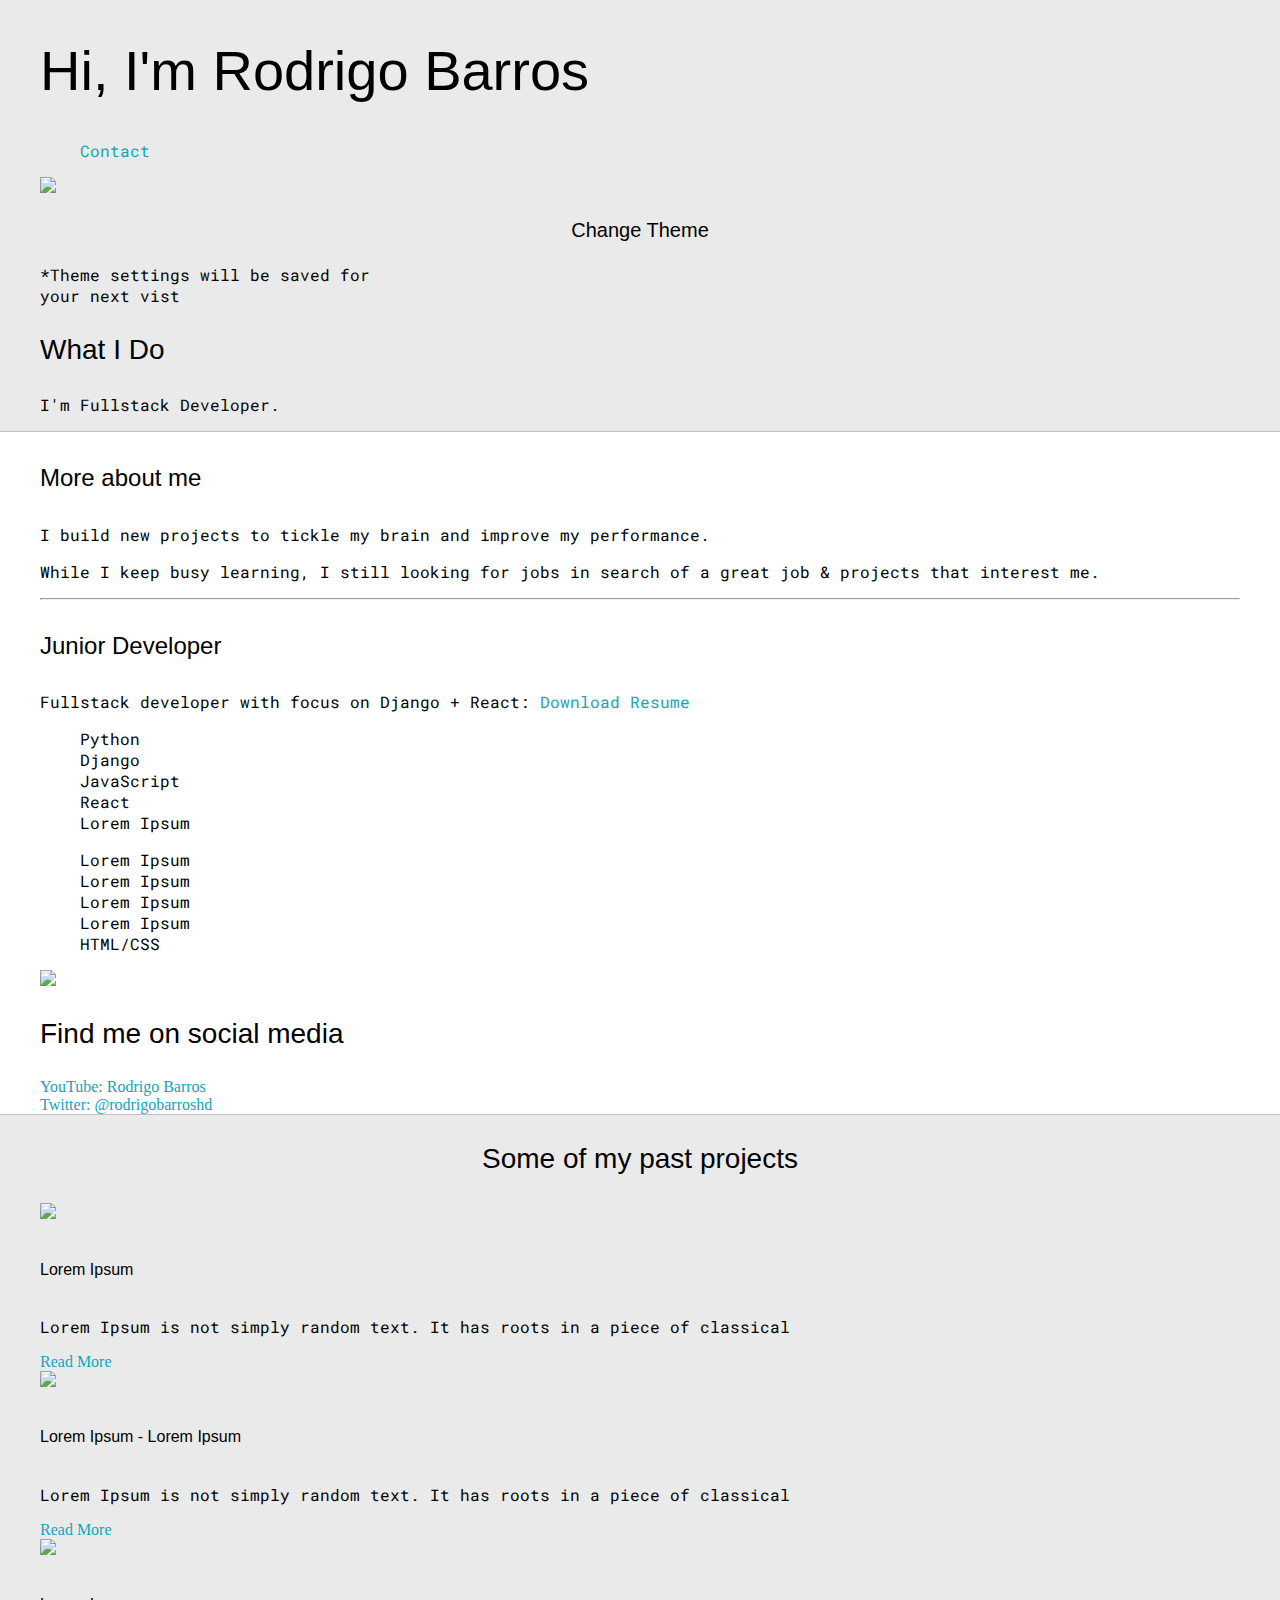
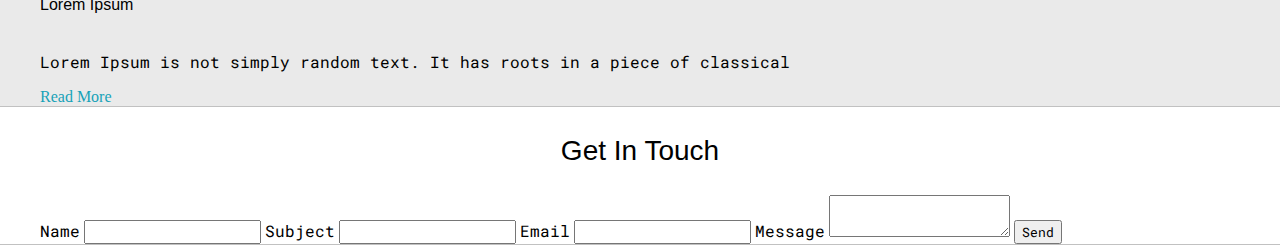
==== index.html @ cd2a95b3 "Index" ====
<!DOCTYPE html>
<html lang="en">

<head>
    <meta charset="UTF-8">
    <meta http-equiv="X-UA-Compatible" content="IE=edge">
    <meta name="viewport" content="width=device-width, initial-scale=1.0, maximum-scale=1, minimum-scale=1.0">
    <title>Rodrigo Barros</title>  
    <link rel="stylesheet" type="text/css" href="default.css">

    <link href="https://fonts.googleapis.com/css2?family=Roboto+Mono:wght@500&display=swap" rel="stylesheet">

</head>

<body>

    <section class="s1">
        <div class="main-container">
            <div class="greeting-wrapper">
                <h1>Hi, I'm Rodrigo Barros</h1>
            </div>


            <div class="intro-wrapper">
                <div class="nav-wrapper">

                    
                    <a href="index.html">
                        <div class="dots-wrapper">
                            <div id="dot-1" class="browser-dot"></div>
                            <div id="dot-2" class="browser-dot"></div>
                            <div id="dot-3" class="browser-dot"></div>
                        </div>
                    </a>


                    <ul id="navigation">
                        <li><a href="index.html#contact">Contact</a></li>

                    </ul>
                </div>

                <div class="left-column">
                    <img id="profile_pic" src="images/Dennis.jpg">
                    <h5 style="text-align: center;line-height: 0;">Change Theme</h5>

                    <div id="theme-options-wrapper">
                        <div data-mode="light" id="light-mode" class="theme-dot"></div>
                        <div data-mode="blue" id="blue-mode" class="theme-dot"></div>
                        <div data-mode="green" id="green-mode" class="theme-dot"></div>
                        <div data-mode="purple" id="purple-mode" class="theme-dot"></div>
                    </div>

                    <p id="settings-note">*Theme settings will be saved for<br>your next vist</p>
                </div>

                <div class="right-column">

                    <div id="preview-shadow">
                        <div id="preview">
                            <div id="corner-tl" class="corner"></div>
                            <div id="corner-tr" class="corner"></div>
                            <h3>What I Do</h3>
                            <p>I'm Fullstack Developer.</p>
                            <div id="corner-br" class="corner"></div>
                            <div id="corner-bl" class="corner"></div>
                        </div>
                    </div>
                </div>
            </div>
        </div>

    </section class="s1">

    <section>

    </section>



</body>

</html>

<section class="s2">
    <div class="main-container">

        <div class="about-wrapper">
            <div class="about-me">
                <h4>More about me</h4>

                <p>I build new projects to tickle my brain and improve my performance.</p>

                <p>While I keep busy learning, I still looking for jobs in search of a great job & projects that interest me.</p>


                <hr>

                <h4>Junior Developer</h4>

                <p>Fullstack developer with focus on Django + React: <a target="_blank" href="resume.pdf">Download Resume</a></p>

                <div id="skills">
                    <ul>
                        <li>Python</li>
                        <li>Django</li>
                        <li>JavaScript</li>
                        <li>React</li>
                        <li>Lorem Ipsum</li>
                    </ul>

                    <ul>
                        <li>Lorem Ipsum</li>
                        <li>Lorem Ipsum</li>
                        <li>Lorem Ipsum</li>
                        <li>Lorem Ipsum</li>
                        <li>HTML/CSS</li>
                    </ul>

                </div>

            </div>

            
            <div class="social-links">
                <img id="social_img" src="images/follow.jpg">
                <h3>Find me on social media</h3>

                <a target="_blank" href="https://www.youtube.com/channel/UCF0ewZEnrRNVS0LL96Ox27Q">YouTube: Rodrigo Barros</a>
                <br>
                <a target="_blank" href="https://twitter.com/rodrigobarroshd">Twitter: @rodrigobarroshd</a>
            </div>
        </div>

    </div>
</section>

<section class="s1">
    <div class="main-container">
        <h3 style="text-align: center;">Some of my past projects</h3>

        <div class="post-wrapper">

            <div>
                <div class="post">
                    <img class="thumbnail" src="images/dash.jpg">
                    <div class="post-preview">
                        <h6 class="post-title">Lorem Ipsum</h6>
                        <p class="post-intro"> Lorem Ipsum is not simply random text. It has roots in a piece of classical</p>
                        <a href="post.html">Read More</a>
                    </div>
                </div>
            </div>

            <div>
                <div class="post">
                    <img class="thumbnail" src="images/ecom.jpg">
                    <div class="post-preview">
                        <h6 class="post-title">Lorem Ipsum - Lorem Ipsum</h6>
                        <p class="post-intro"> Lorem Ipsum is not simply random text. It has roots in a piece of classical</p>
                        <a href="post.html">Read More</a>
                    </div>
                </div>
            </div>

            <div>
                <div class="post">
                    <img class="thumbnail" src="images/membership site.jpg">
                    <div class="post-preview">
                        <h6 class="post-title">Lorem Ipsum</h6>
                        <p class="post-intro"> Lorem Ipsum is not simply random text. It has roots in a piece of classical</p>
                        <a href="post.html">Read More</a>
                    </div>
                </div>
            </div>

        </div>
    </div>
</section>

<section class="s2">
    <div class="main-container">
        <a href=""></a>
        <h3 style="text-align: center;">Get In Touch</h3>

        <form id="contact-form">
            <a name="contact"></a>

            <label>Name</label>
            <input class="input-field" type="text" name="name">

            <label>Subject</label>
            <input class="input-field" type="text" name="subject">

            <label>Email</label>
            <input class="input-field" type="text" name="email">

            <label>Message</label>
            <textarea class="input-field" name="message"></textarea>

            <input id="submit-btn" type="submit" value="Send">
        </form>
    </div>
</section>
---- default.css ----
:root{ 

    --mainColor:#eaeaea;
    --secondaryColor:#fff;

    --borderColor:#c1c1c1;

    --mainText:black;
    --secontaryText:#4b5156;
}


html, body{
    padding: 0;
    margin: 0;
}
h1, h2, h3, h4, h5, h6, strong{
    color: var(--mainText);
    font-family: 'Russo One', sans-serif;
    font-weight: 500;

}
p, li, span, label, input, textarea{
    color: var(--mainText);
    font-family: 'Roboto Mono', monospace;

}
a{
    text-decoration: none;
    color: #17a2b8;
}
ul{
    list-style: none;
}

h1 { font-size: 56px;}
h2 { font-size: 36px;}
h3 { font-size: 28px;}
h4 { font-size: 24px;}
h5 { font-size: 20px;}
h6 { font-size: 16px;}

.s1{
    background-color: var(--mainColor);
    border-bottom: 1px solid var(--borderColor);
    overflow: auto;
}
.s2{
    background-color: var(--secondaryColor);
    border-bottom: 1px solid var(--borderColor);
    overflow: auto;
}
.main-container{
    width: 1200px;
    margin: 0 auto;
}
@media screen and (max-width: 1200px){
    .main-container{
        width: 95%;
    }
}
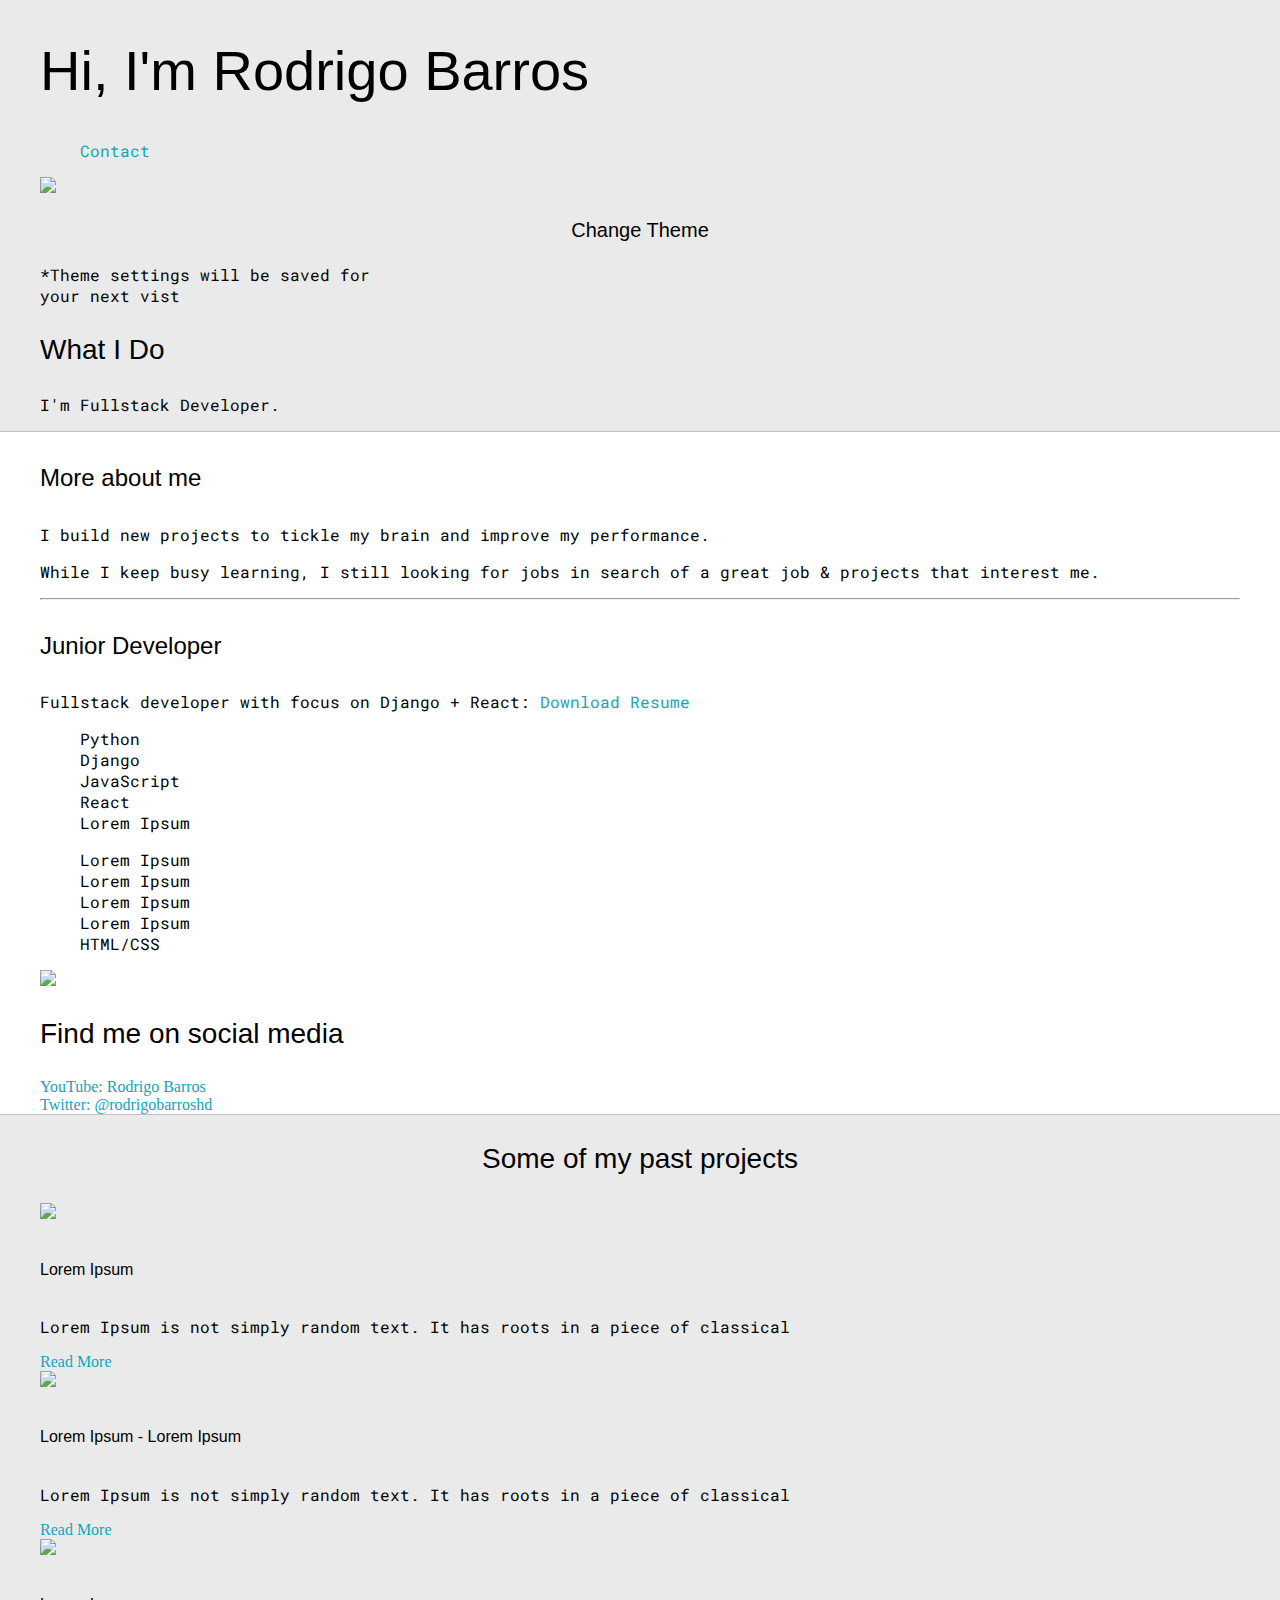
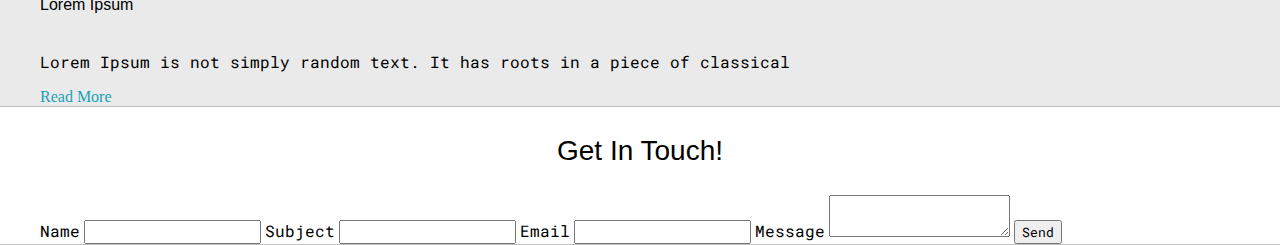
==== commit ec237cf6: "test" ====
--- a/index.html
+++ b/index.html
@@ -181,7 +181,7 @@
 <section class="s2">
     <div class="main-container">
         <a href=""></a>
-        <h3 style="text-align: center;">Get In Touch</h3>
+        <h3 style="text-align: center;">Get In Touch!</h3>
 
         <form id="contact-form">
             <a name="contact"></a>
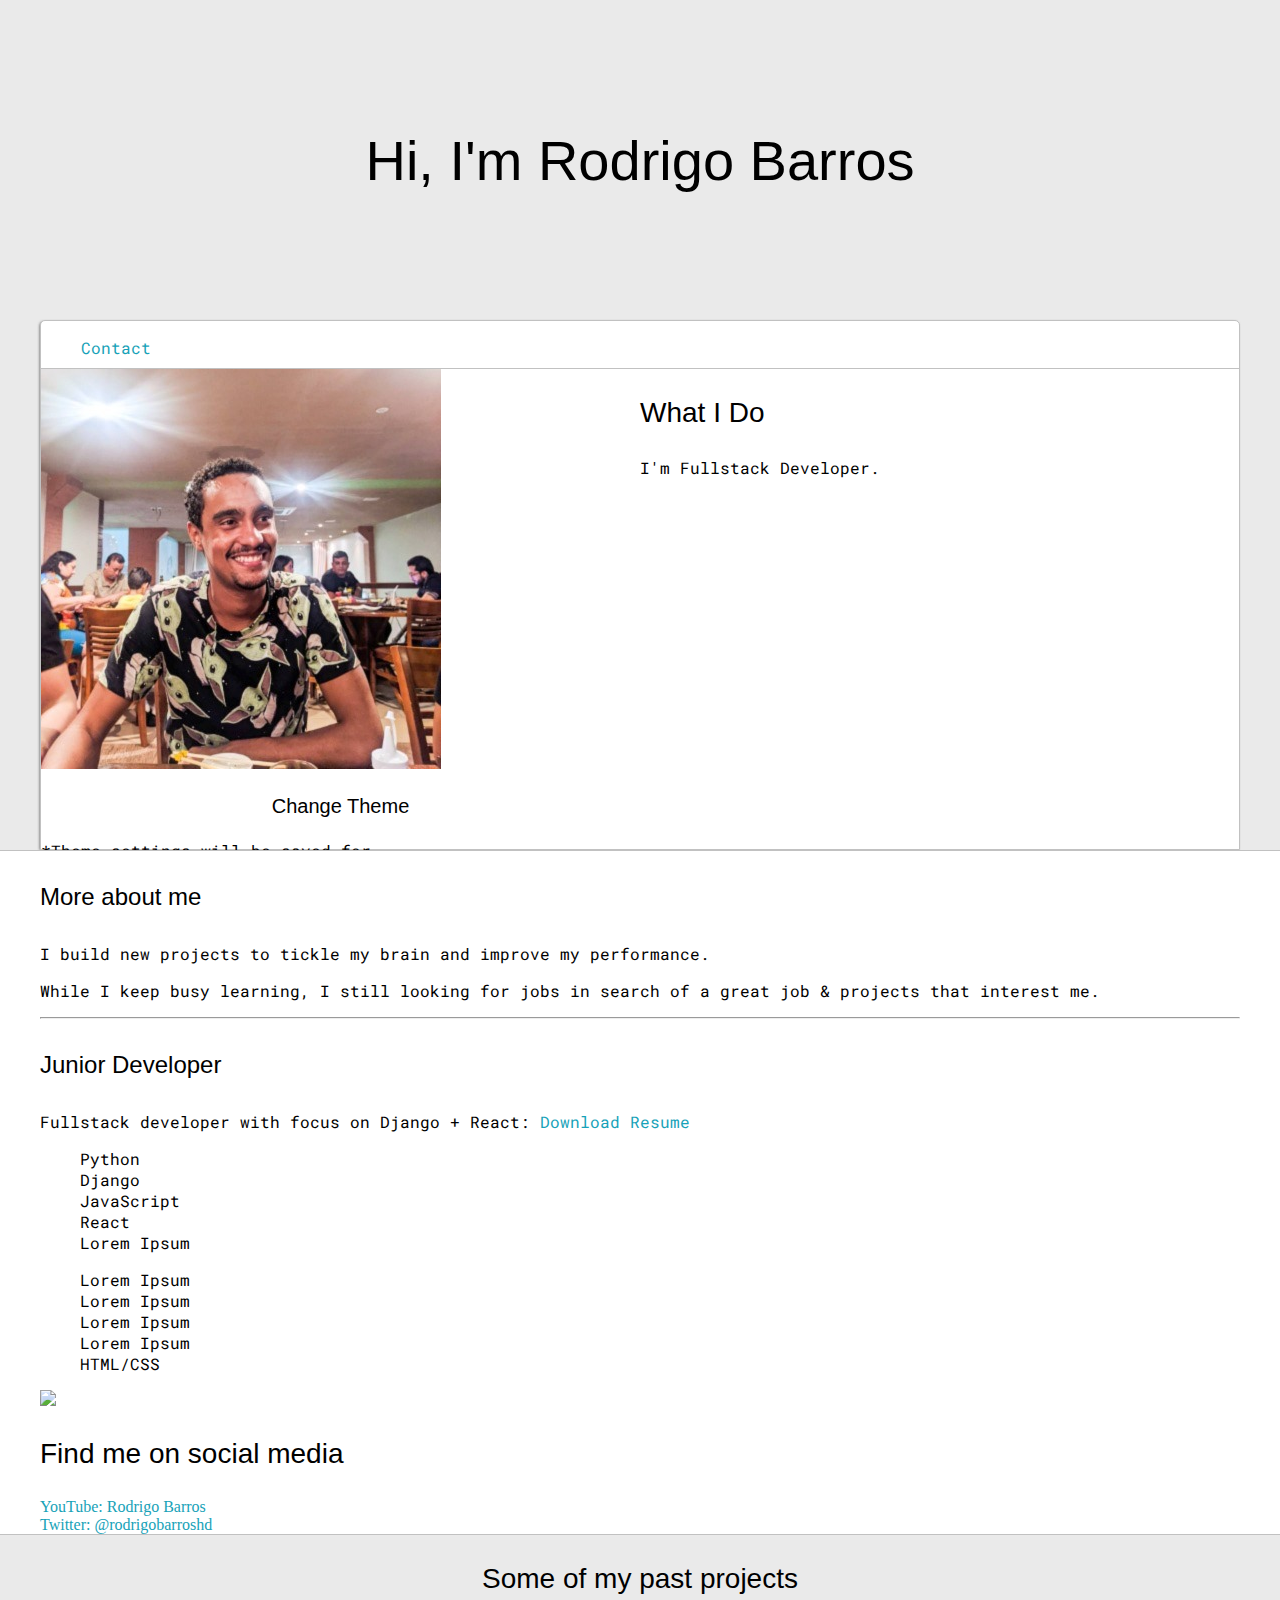
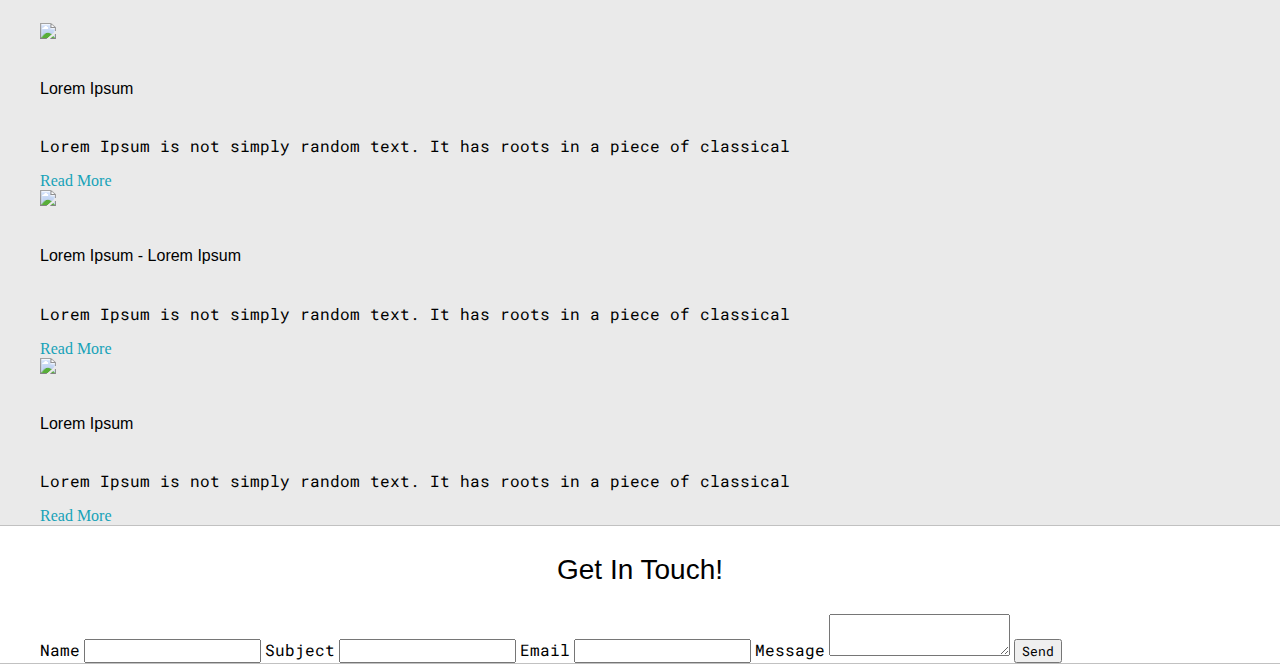
==== commit 8e060459: "test" ====
--- a/index.html
+++ b/index.html
@@ -41,7 +41,7 @@
                 </div>
 
                 <div class="left-column">
-                    <img id="profile_pic" src="images/Dennis.jpg">
+                    <img id="profile_pic" src="images/rodrigobarroshd.jpg">
                     <h5 style="text-align: center;line-height: 0;">Change Theme</h5>
 
                     <div id="theme-options-wrapper">
--- a/default.css
+++ b/default.css
@@ -58,4 +58,52 @@
     .main-container{
         width: 95%;
     }
+}
+.greeting-wrapper{
+    display: grid;
+
+    text-align: center;
+    align-content: center;
+   
+    min-height: 20em;
+
+}
+.intro-wrapper{
+    background-color: var(--secondaryColor);
+    border: 1px solid var(--borderColor);
+    border-radius: 5px 5px 0 0;
+    
+    -webkit-box-shadow: -1px 1px 3px -1px rgba(0,0,0,0.75);
+    -moz-box-shadow: -1px 1px 3px -1px rgba(0,0,0,0.75);
+    box-shadow: -1px 1px 3px -1px rgba(0,0,0,0.75);
+
+    display: grid;
+    grid-template-columns: 1fr 1fr;
+    grid-template-rows: 3em 30em;
+    grid-template-areas: 
+        'nav-wrapper nav-wrapper'
+        'left-column right-column'
+    
+    ;
+}
+
+
+.nav-wrapper{
+    grid-area: nav-wrapper;
+    border-bottom: 1px solid  var(--borderColor);
+    
+}
+.left-column{
+    grid-area: left-column;
+    
+}
+.right-column{
+    grid-area: right-column;
+    
+}
+
+@media screen and (max-width: 1200px){
+    .main-container{
+        width: 95%;
+    }
 }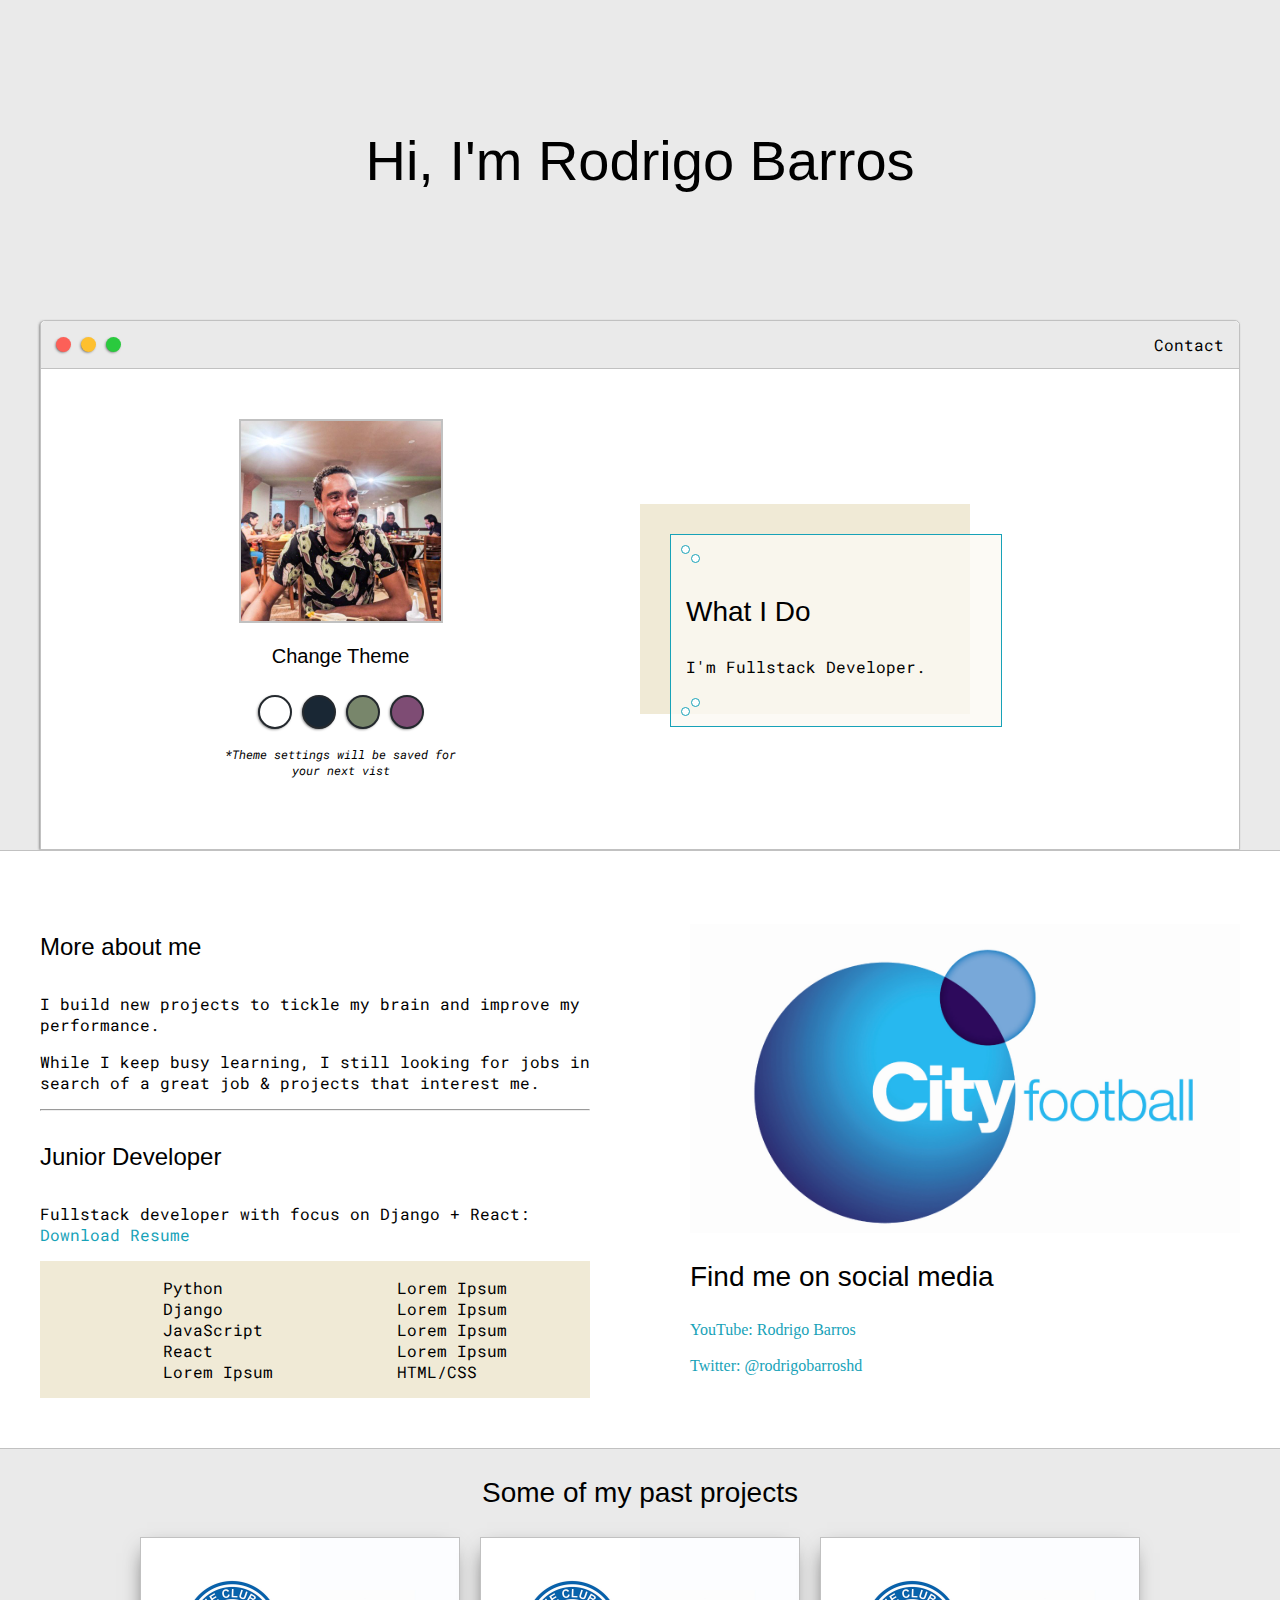
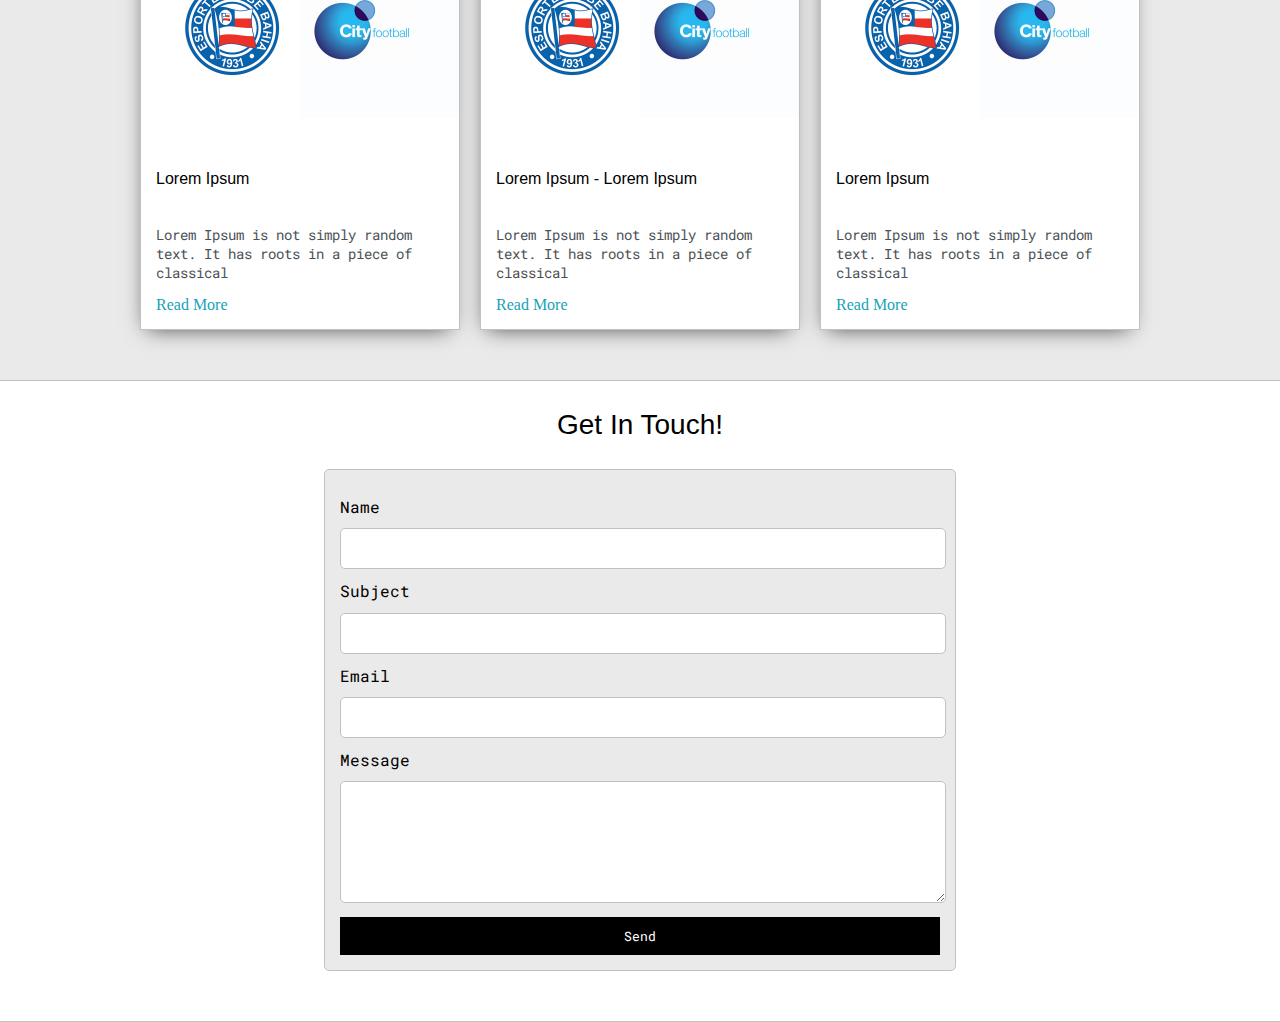
==== commit 19ae0793: "css" ====
--- a/index.html
+++ b/index.html
@@ -123,7 +123,7 @@
 
             
             <div class="social-links">
-                <img id="social_img" src="images/follow.jpg">
+                <img id="social_img" src="images/cfg.png">
                 <h3>Find me on social media</h3>
 
                 <a target="_blank" href="https://www.youtube.com/channel/UCF0ewZEnrRNVS0LL96Ox27Q">YouTube: Rodrigo Barros</a>
@@ -143,7 +143,7 @@
 
             <div>
                 <div class="post">
-                    <img class="thumbnail" src="images/dash.jpg">
+                    <img class="thumbnail" src="images/ecbahia_cfg.jpg">
                     <div class="post-preview">
                         <h6 class="post-title">Lorem Ipsum</h6>
                         <p class="post-intro"> Lorem Ipsum is not simply random text. It has roots in a piece of classical</p>
@@ -154,7 +154,7 @@
 
             <div>
                 <div class="post">
-                    <img class="thumbnail" src="images/ecom.jpg">
+                    <img class="thumbnail" src="images/ecbahia_cfg.jpg">
                     <div class="post-preview">
                         <h6 class="post-title">Lorem Ipsum - Lorem Ipsum</h6>
                         <p class="post-intro"> Lorem Ipsum is not simply random text. It has roots in a piece of classical</p>
@@ -165,7 +165,7 @@
 
             <div>
                 <div class="post">
-                    <img class="thumbnail" src="images/membership site.jpg">
+                    <img class="thumbnail" src="images/ecbahia_cfg.jpg">
                     <div class="post-preview">
                         <h6 class="post-title">Lorem Ipsum</h6>
                         <p class="post-intro"> Lorem Ipsum is not simply random text. It has roots in a piece of classical</p>
--- a/default.css
+++ b/default.css
@@ -7,6 +7,12 @@
 
     --mainText:black;
     --secontaryText:#4b5156;
+
+    --themeDotBorder:#24292e;
+    --previewBg:rgb(251, 249, 243, 0.8);
+    --previewShadow:#f0ead6;
+
+    --buttonColor:black;
 }
 
 
@@ -89,21 +95,280 @@
 
 
 .nav-wrapper{
+    border-radius: 5px 5px 0 0;
     grid-area: nav-wrapper;
     border-bottom: 1px solid  var(--borderColor);
-    
-}
+    display: flex;
+    justify-content: space-between;
+    align-items: center;
+    background-color: var(--mainColor);
+}
+#navigation a{
+    color: var(--mainText);
+}
+
+#navigation{
+    margin: 0;
+    padding: 10px;
+
+}
+#navigation li{
+    display: inline-block;
+    margin-right: 5px;
+    margin-left: 5px;
+    
+}
+.dots-wrapper{
+    display: flex;
+    padding: 10px;
+
+}
+#dot-1{
+    background-color: #fc6058;
+}
+#dot-2{
+    background-color: #fec02f;
+}
+#dot-3{
+    background-color: #2aca3e;
+}
+.browser-dot{
+    background-color: black;
+    height: 15px;
+    width: 15px;
+    border-radius: 50%;
+    margin: 5px;
+
+    -webkit-box-shadow: -1px 1px 3px -1px rgba(0,0,0,0.75);
+    -moz-box-shadow: -1px 1px 3px -1px rgba(0,0,0,0.75);
+    box-shadow: -1px 1px 3px -1px rgba(0,0,0,0.75);
+
+}
+                           
+
 .left-column{
     grid-area: left-column;
-    
+    padding-top: 50px;
+    padding-bottom: 50px;
+    
+}
+#profile_pic{
+    display: block;
+    margin: 0 auto;
+
+    height: 200px;
+    width: 200px;
+    object-fit: cover;
+    border: 2px solid var(--borderColor);
+}
+#theme-options-wrapper{
+    display: flex;
+    justify-content: center;
+}
+.theme-dot{
+    height: 30px;
+    width: 30px;
+    background-color: black;
+    border-radius: 50%;
+
+    margin: 5px;
+    border: 2px solid var(--themeDotBorder);
+
+    -webkit-box-shadow: -1px 1px 3px -1px rgba(0,0,0,0.75);
+	-moz-box-shadow: -1px 1px 3px -1px rgba(0,0,0,0.75);
+	box-shadow: -1px 1px 3px -1px rgba(0,0,0,0.75);
+
+    cursor: pointer;
+}
+
+.theme-dot:hover{
+    border-width: 5px;
+}
+
+
+#light-mode{
+    background-color: #fff;
+}
+#blue-mode{
+    background-color: #192734;
+}
+#green-mode{
+    background-color: #78866b;
+}
+#purple-mode{
+    background-color: #7e4c74;
+}
+#settings-note{
+    font-size: 12px;
+    font-style: italic;
+    text-align: center;
 }
 .right-column{
     grid-area: right-column;
-    
-}
-
+    display: grid;
+    align-content: center;
+
+    padding-top: 50px;
+    padding-bottom: 50px;
+    
+}
+#preview-shadow{
+    background-color: var(--previewShadow);
+    max-width: 300px;
+    height: 180px;
+    padding-left: 30px;
+    padding-top: 30px;
+}
+#preview{
+    width: 300px;
+    border: 1.5px solid #17a2b8;
+    background-color: var(--previewBg);
+    padding: 15px;
+    position: relative;
+}
+.corner{
+    width: 7px;
+    height: 7px;
+    border-radius: 50%;
+    border: 1.5px solid #17a2b8;
+    background-color: #fff;
+    position: relative;
+}
+#corner-tl{
+    top: -5px;
+    left: -5px;
+}
+#corner-tr{
+    top: -5px;
+    right: -5px;
+}
+#corner-br{
+    bottom: -5px;
+    right: -5px;
+}
+#corner-bl{
+    bottom: -5px;
+    left: -5px;
+}
+.about-wrapper{
+	display: grid;
+	grid-template-columns: repeat(auto-fit, minmax(320px, 1fr));
+	padding-bottom: 50px;
+	padding-top: 50px;
+	gap:100px;
+}
+#skills{
+    display: flex;
+    justify-content:  space-evenly;
+    background-color: var(--previewShadow);
+}
+.social-links{
+    display: grid;
+    align-content: center;
+}
+#social_img{
+	width: 100%;
+}
+.post-wrapper{
+	display: grid;
+	grid-template-columns: repeat(auto-fit, 320px);
+	gap:20px;
+	justify-content: center;
+	padding-bottom: 50px;
+}
+.post{
+    border: 1px solid var(--borderColor);
+    -webkit-box-shadow: -2px 7px 21px -9px rgba(0,0,0,0.75);
+	-moz-box-shadow: -2px 7px 21px -9px rgba(0,0,0,0.75);
+	box-shadow: -2px 7px 21px -9px rgba(0,0,0,0.75);
+}
+.thumbnail{
+    display: block;
+    width: 100%;
+    height: 180px;
+    object-fit: cover;
+}
+.post-preview{
+    background-color: #fff;
+    padding: 15px;
+}
+.post-tittle{
+    color: black;
+    margin: 0;
+}
+.post-intro{
+    color: #4b5156;
+    font-size: 14px;
+}
+#contact-form{
+	display: block;
+	max-width: 600px;
+	margin: 0 auto;
+	border: 1px solid var(--borderColor);
+	padding: 15px;
+	border-radius: 5px;
+	background-color: var(--mainColor);
+	margin-bottom: 50px;
+
+}
+#contact-form label{
+    line-height: 2.7em;
+}
+#contact-form textarea{
+    min-height: 100px;
+    font-size: 14px;
+
+}
+.input-field{
+    width: 100%;
+    padding-top: 10px;
+    padding-bottom: 10px;
+    background-color: var(--secondaryColor);
+    border-radius: 5px;
+    border: 1px solid var(--borderColor);
+    font-size: 14px;
+}
+#submit-btn{
+	margin-top: 10px;
+	width: 100%;
+	padding-top: 10px;
+	padding-bottom:10px; 
+	color: #fff;
+	background-color: var(--buttonColor);
+	border:none;
+}
 @media screen and (max-width: 1200px){
     .main-container{
         width: 95%;
     }
+}
+@media screen and (max-width: 800px){
+	.intro-wrapper{
+		grid-template-columns: 1fr;
+		grid-template-areas: 
+			'nav-wrapper'
+			'left-column'
+			'right-column'
+		;
+	}
+
+	.right-column{
+		justify-content: center;
+	}
+
+}
+
+@media screen and (max-width: 400px){
+	#preview-shadow{
+		max-width: 280px;
+		height: 180px;
+		padding-left: 10px;
+		padding-top: 10px;
+	}
+
+	#preview{
+		width: 280px;
+
+	}
+
 }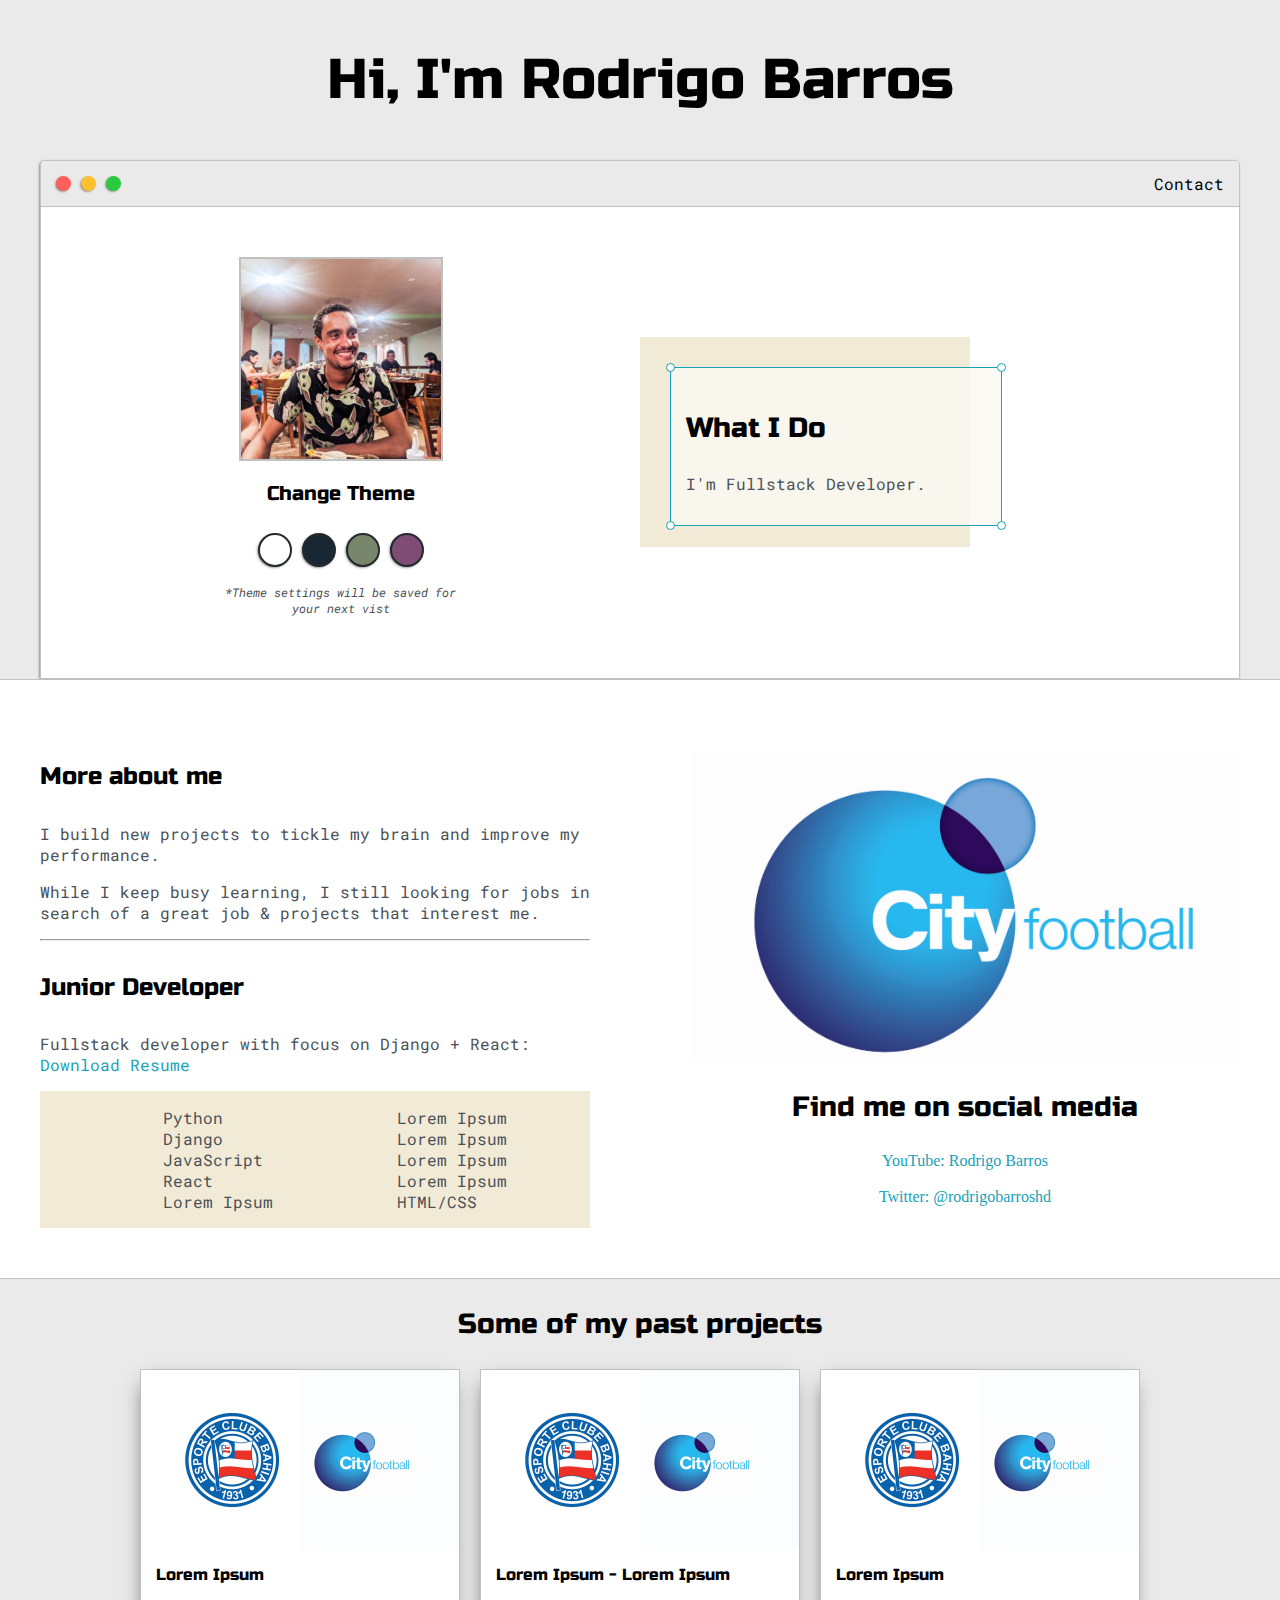
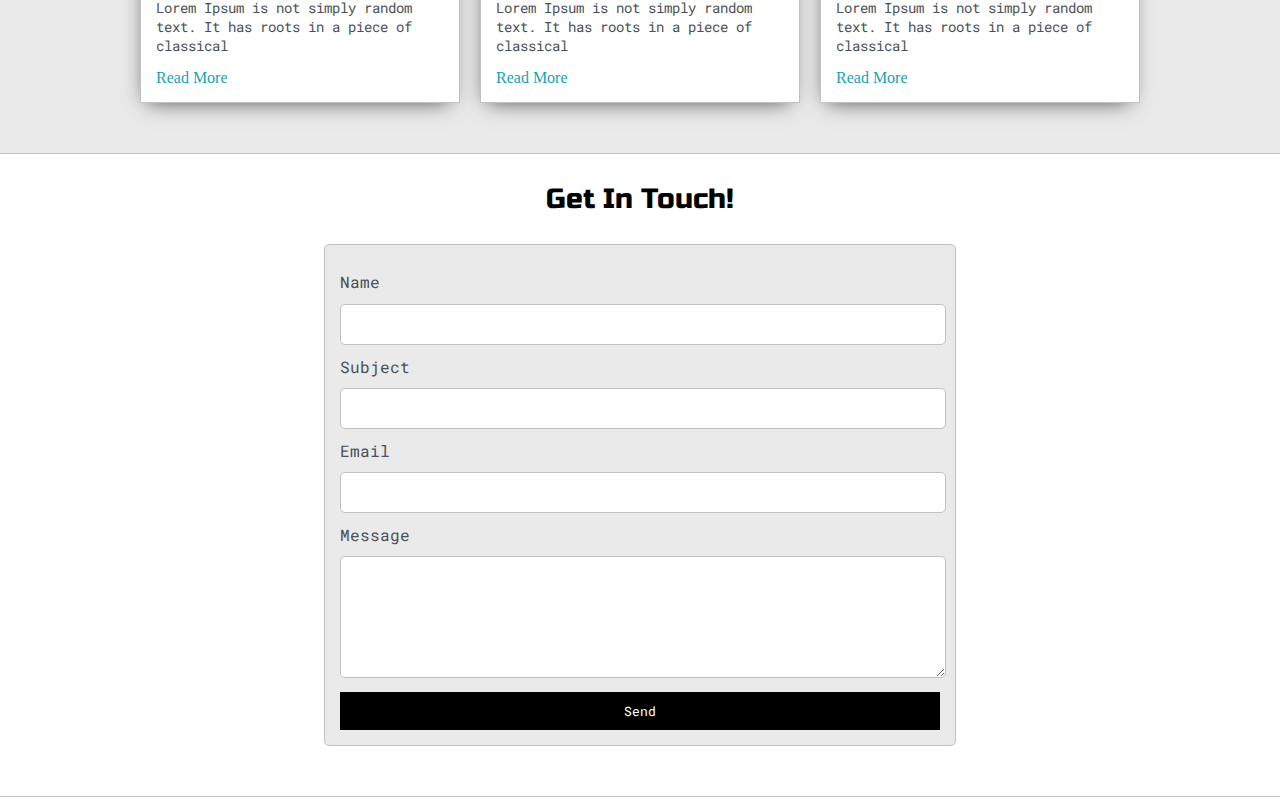
==== commit b7f28033: "css" ====
--- a/index.html
+++ b/index.html
@@ -9,7 +9,9 @@
     <link rel="stylesheet" type="text/css" href="default.css">
 
     <link href="https://fonts.googleapis.com/css2?family=Roboto+Mono:wght@500&display=swap" rel="stylesheet">
-
+    <link href="https://fonts.googleapis.com/css2?family=Russo+One&display=swap" rel="stylesheet">
+
+	<link href="https://fonts.googleapis.com/css2?family=Roboto+Mono:wght@500&family=Russo+One&display=swap" rel="stylesheet">
 </head>
 
 <body>
--- a/default.css
+++ b/default.css
@@ -1,42 +1,53 @@
-:root{ 
-
-    --mainColor:#eaeaea;
-    --secondaryColor:#fff;
-
-    --borderColor:#c1c1c1;
-
-    --mainText:black;
-    --secontaryText:#4b5156;
-
-    --themeDotBorder:#24292e;
-    --previewBg:rgb(251, 249, 243, 0.8);
-    --previewShadow:#f0ead6;
-
-    --buttonColor:black;
+:root{
+	--mainColor:#eaeaea;
+	--secondaryColor:#fff;
+
+	--borderColor:#c1c1c1;
+
+	--mainText:black;
+	--secondaryText:#4b5156;
+
+	--themeDotBorder:#24292e;
+
+	--previewBg:rgb(251, 249, 243, 0.8);
+	--previewShadow:#f0ead6;
+
+
+	--buttonColor:black;
+
+
 }
 
 
 html, body{
-    padding: 0;
-    margin: 0;
-}
+	padding: 0;
+	margin: 0;
+	scroll-behavior: smooth;
+}
+
+body *{
+	transition: 0.3s;
+}
+
+
 h1, h2, h3, h4, h5, h6, strong{
-    color: var(--mainText);
-    font-family: 'Russo One', sans-serif;
-    font-weight: 500;
-
-}
+	color: var(--mainText);
+	font-family: 'Russo One', sans-serif;
+	font-weight: 500;
+}
+
 p, li, span, label, input, textarea{
-    color: var(--mainText);
-    font-family: 'Roboto Mono', monospace;
-
-}
+	color: var(--secondaryText);
+	font-family: 'Roboto Mono', monospace;
+}
+
 a{
-    text-decoration: none;
-    color: #17a2b8;
-}
+	text-decoration: none;
+	color:#17a2b8;
+}
+
 ul{
-    list-style: none;
+	list-style: none;
 }
 
 h1 { font-size: 56px;}
@@ -46,210 +57,235 @@
 h5 { font-size: 20px;}
 h6 { font-size: 16px;}
 
+
 .s1{
-    background-color: var(--mainColor);
-    border-bottom: 1px solid var(--borderColor);
-    overflow: auto;
-}
+	background-color: var(--mainColor);
+	border-bottom:1px solid var(--borderColor);
+	overflow:auto;
+}
+
 .s2{
-    background-color: var(--secondaryColor);
-    border-bottom: 1px solid var(--borderColor);
-    overflow: auto;
-}
+	background-color: var(--secondaryColor);
+	border-bottom:1px solid var(--borderColor);
+	overflow:auto;
+}
+
+
+
+
 .main-container{
-    width: 1200px;
-    margin: 0 auto;
-}
-@media screen and (max-width: 1200px){
-    .main-container{
-        width: 95%;
-    }
-}
+	width: 1200px;
+	margin: 0 auto;
+}
+
+
 .greeting-wrapper{
-    display: grid;
-
-    text-align: center;
-    align-content: center;
-   
-    min-height: 20em;
-
-}
+	display: grid;
+	text-align: center;
+	align-content: center;
+	min-height: 10em;
+
+}
+
 .intro-wrapper{
-    background-color: var(--secondaryColor);
-    border: 1px solid var(--borderColor);
-    border-radius: 5px 5px 0 0;
-    
-    -webkit-box-shadow: -1px 1px 3px -1px rgba(0,0,0,0.75);
-    -moz-box-shadow: -1px 1px 3px -1px rgba(0,0,0,0.75);
-    box-shadow: -1px 1px 3px -1px rgba(0,0,0,0.75);
-
-    display: grid;
-    grid-template-columns: 1fr 1fr;
-    grid-template-rows: 3em 30em;
-    grid-template-areas: 
-        'nav-wrapper nav-wrapper'
-        'left-column right-column'
-    
-    ;
-}
-
-
-.nav-wrapper{
-    border-radius: 5px 5px 0 0;
-    grid-area: nav-wrapper;
-    border-bottom: 1px solid  var(--borderColor);
-    display: flex;
-    justify-content: space-between;
-    align-items: center;
-    background-color: var(--mainColor);
-}
-#navigation a{
-    color: var(--mainText);
-}
-
-#navigation{
-    margin: 0;
-    padding: 10px;
-
-}
-#navigation li{
-    display: inline-block;
-    margin-right: 5px;
-    margin-left: 5px;
-    
-}
-.dots-wrapper{
-    display: flex;
-    padding: 10px;
-
-}
-#dot-1{
-    background-color: #fc6058;
-}
-#dot-2{
-    background-color: #fec02f;
-}
-#dot-3{
-    background-color: #2aca3e;
-}
-.browser-dot{
-    background-color: black;
-    height: 15px;
-    width: 15px;
-    border-radius: 50%;
-    margin: 5px;
-
-    -webkit-box-shadow: -1px 1px 3px -1px rgba(0,0,0,0.75);
-    -moz-box-shadow: -1px 1px 3px -1px rgba(0,0,0,0.75);
-    box-shadow: -1px 1px 3px -1px rgba(0,0,0,0.75);
-
-}
-                           
-
-.left-column{
-    grid-area: left-column;
-    padding-top: 50px;
-    padding-bottom: 50px;
-    
-}
-#profile_pic{
-    display: block;
-    margin: 0 auto;
-
-    height: 200px;
-    width: 200px;
-    object-fit: cover;
-    border: 2px solid var(--borderColor);
-}
-#theme-options-wrapper{
-    display: flex;
-    justify-content: center;
-}
-.theme-dot{
-    height: 30px;
-    width: 30px;
-    background-color: black;
-    border-radius: 50%;
-
-    margin: 5px;
-    border: 2px solid var(--themeDotBorder);
-
-    -webkit-box-shadow: -1px 1px 3px -1px rgba(0,0,0,0.75);
+	background-color: var(--secondaryColor);
+	border:1px solid var(--borderColor);
+	border-radius:5px 5px 0 0;
+
+
+	-webkit-box-shadow: -1px 1px 3px -1px rgba(0,0,0,0.75);
 	-moz-box-shadow: -1px 1px 3px -1px rgba(0,0,0,0.75);
 	box-shadow: -1px 1px 3px -1px rgba(0,0,0,0.75);
 
-    cursor: pointer;
-}
+	display: grid;
+	grid-template-columns: 1fr 1fr;
+	grid-template-areas: 
+		'nav-wrapper nav-wrapper'
+		'left-column right-column'
+	;
+}
+
+
+.nav-wrapper{
+	border-radius:5px 5px 0 0;
+	grid-area:nav-wrapper;
+	border-bottom: 1px solid var(--borderColor);
+	display: flex;
+	justify-content: space-between;
+	align-items: center;
+	background-color: var(--mainColor);
+}
+
+#navigation a{
+	color:var(--mainText);
+}
+
+
+#navigation{
+	margin:0;
+	padding: 10px;
+}
+
+#navigation li{
+	display: inline-block;
+	margin-right: 5px;
+	margin-left:5px;
+}
+
+.dots-wrapper{
+	display: flex;
+	padding: 10px;
+}
+
+#dot-1{
+	background-color:  #FC6058;
+}
+
+#dot-2{
+	background-color:  #FEC02F;
+}
+
+#dot-3{
+	background-color:  #2ACA3E;
+}
+
+.browser-dot{
+	background-color: black;
+	height: 15px;
+	width: 15px;
+	border-radius: 50%;
+	margin: 5px;
+
+	-webkit-box-shadow: -1px 1px 3px -1px rgba(0,0,0,0.75);
+	-moz-box-shadow: -1px 1px 3px -1px rgba(0,0,0,0.75);
+	box-shadow: -1px 1px 3px -1px rgba(0,0,0,0.75);
+
+}
+
+
+.left-column{
+	grid-area: left-column;
+	padding-top:50px;
+	padding-bottom: 50px;
+}
+
+#profile_pic{
+	display: block;
+	margin:0 auto;
+
+	height: 200px;
+	width: 200px;
+	object-fit: cover;
+	border:2px solid var(--borderColor);
+}
+
+
+#theme-options-wrapper{
+	display: flex;
+	justify-content: center;
+}
+
+.theme-dot{
+	height: 30px;
+	width: 30px;
+	background-color: black;
+	border-radius: 50%;
+
+	margin: 5px;
+	border:2px solid var(--themeDotBorder);
+
+	-webkit-box-shadow: -1px 1px 3px -1px rgba(0,0,0,0.75);
+	-moz-box-shadow: -1px 1px 3px -1px rgba(0,0,0,0.75);
+	box-shadow: -1px 1px 3px -1px rgba(0,0,0,0.75);
+
+	cursor: pointer;
+}
+
 
 .theme-dot:hover{
-    border-width: 5px;
+	border-width: 5px;
 }
 
 
 #light-mode{
-    background-color: #fff;
-}
+	background-color: #fff;
+}
+
 #blue-mode{
-    background-color: #192734;
-}
+	background-color: #192734;
+}
+
 #green-mode{
-    background-color: #78866b;
-}
+	background-color: #78866b;
+}
+
 #purple-mode{
-    background-color: #7e4c74;
-}
+	background-color: #7E4C74;
+}
+
 #settings-note{
-    font-size: 12px;
-    font-style: italic;
-    text-align: center;
-}
+	font-size: 12px;
+	font-style: italic;
+	text-align: center;
+}
+
 .right-column{
-    grid-area: right-column;
-    display: grid;
-    align-content: center;
-
-    padding-top: 50px;
-    padding-bottom: 50px;
-    
-}
+	grid-area: right-column;
+	display: grid;
+	align-content: center;
+
+	padding-top: 50px;
+	padding-bottom: 50px;
+}
+
+
 #preview-shadow{
-    background-color: var(--previewShadow);
-    max-width: 300px;
-    height: 180px;
-    padding-left: 30px;
-    padding-top: 30px;
-}
+	background-color: var(--previewShadow);
+	max-width: 300px;
+	height: 180px;
+	padding-left: 30px;
+	padding-top: 30px;
+}
+
 #preview{
-    width: 300px;
-    border: 1.5px solid #17a2b8;
-    background-color: var(--previewBg);
-    padding: 15px;
-    position: relative;
-}
+	width: 300px;
+	border:1.5px solid #17a2b8;
+	background-color: var(--previewBg);
+	padding:15px;
+	position: relative;
+}
+
 .corner{
-    width: 7px;
-    height: 7px;
-    border-radius: 50%;
-    border: 1.5px solid #17a2b8;
-    background-color: #fff;
-    position: relative;
-}
+	width:7px;
+	height: 7px;
+	border-radius: 50%;
+	border:1.5px solid #17a2b8;
+	background-color: #fff;
+	position: absolute;
+}
+
 #corner-tl{
-    top: -5px;
-    left: -5px;
-}
+	top:-5px;
+	left: -5px
+}
+
 #corner-tr{
-    top: -5px;
-    right: -5px;
-}
+	top:-5px;
+	right: -5px
+}
+
+
 #corner-br{
-    bottom: -5px;
-    right: -5px;
-}
+	bottom:-5px;
+	right: -5px
+}
+
+
 #corner-bl{
-    bottom: -5px;
-    left: -5px;
-}
+	bottom:-5px;
+	left: -5px
+}
+
 .about-wrapper{
 	display: grid;
 	grid-template-columns: repeat(auto-fit, minmax(320px, 1fr));
@@ -257,18 +293,25 @@
 	padding-top: 50px;
 	gap:100px;
 }
+
+
 #skills{
-    display: flex;
-    justify-content:  space-evenly;
-    background-color: var(--previewShadow);
-}
+	display: flex;
+	justify-content: space-evenly;
+	background-color: var(--previewShadow);
+}
+
 .social-links{
-    display: grid;
-    align-content: center;
-}
+	display: grid;
+	align-content: center;
+	text-align: center;
+}
+
 #social_img{
 	width: 100%;
 }
+
+
 .post-wrapper{
 	display: grid;
 	grid-template-columns: repeat(auto-fit, 320px);
@@ -276,30 +319,37 @@
 	justify-content: center;
 	padding-bottom: 50px;
 }
+
 .post{
-    border: 1px solid var(--borderColor);
-    -webkit-box-shadow: -2px 7px 21px -9px rgba(0,0,0,0.75);
+	border:1px solid var(--borderColor);
+	-webkit-box-shadow: -2px 7px 21px -9px rgba(0,0,0,0.75);
 	-moz-box-shadow: -2px 7px 21px -9px rgba(0,0,0,0.75);
 	box-shadow: -2px 7px 21px -9px rgba(0,0,0,0.75);
 }
+
 .thumbnail{
-    display: block;
-    width: 100%;
-    height: 180px;
-    object-fit: cover;
-}
+	display: block;
+	width: 100%;
+	height:180px;
+	object-fit: cover;
+}
+
 .post-preview{
-    background-color: #fff;
-    padding: 15px;
-}
-.post-tittle{
-    color: black;
-    margin: 0;
-}
+	background-color: #fff;
+	padding:15px;
+}
+
+.post-title{
+	color:black;
+	margin: 0;
+}
+
 .post-intro{
-    color: #4b5156;
-    font-size: 14px;
-}
+	color:#4b5156;
+	font-size: 14px;
+}
+
+
 #contact-form{
 	display: block;
 	max-width: 600px;
@@ -311,23 +361,28 @@
 	margin-bottom: 50px;
 
 }
+
 #contact-form label{
-    line-height: 2.7em;
-}
+	line-height: 2.7em;
+}
+
 #contact-form textarea{
-    min-height: 100px;
-    font-size: 14px;
-
-}
+	min-height: 100px;
+	font-size: 14px;
+}
+
+
 .input-field{
-    width: 100%;
-    padding-top: 10px;
-    padding-bottom: 10px;
-    background-color: var(--secondaryColor);
-    border-radius: 5px;
-    border: 1px solid var(--borderColor);
-    font-size: 14px;
-}
+	width: 100%;
+	padding-top: 10px;
+	padding-bottom:10px; 
+	background-color: var(--secondaryColor);
+	border-radius: 5px;
+	border:1px solid var(--borderColor);
+	font-size: 14px;
+}
+
+
 #submit-btn{
 	margin-top: 10px;
 	width: 100%;
@@ -337,11 +392,14 @@
 	background-color: var(--buttonColor);
 	border:none;
 }
+
+
 @media screen and (max-width: 1200px){
-    .main-container{
-        width: 95%;
-    }
-}
+	.main-container{
+		width: 95%;
+	}
+}
+
 @media screen and (max-width: 800px){
 	.intro-wrapper{
 		grid-template-columns: 1fr;
@@ -371,4 +429,7 @@
 
 	}
 
-}+}
+
+
+
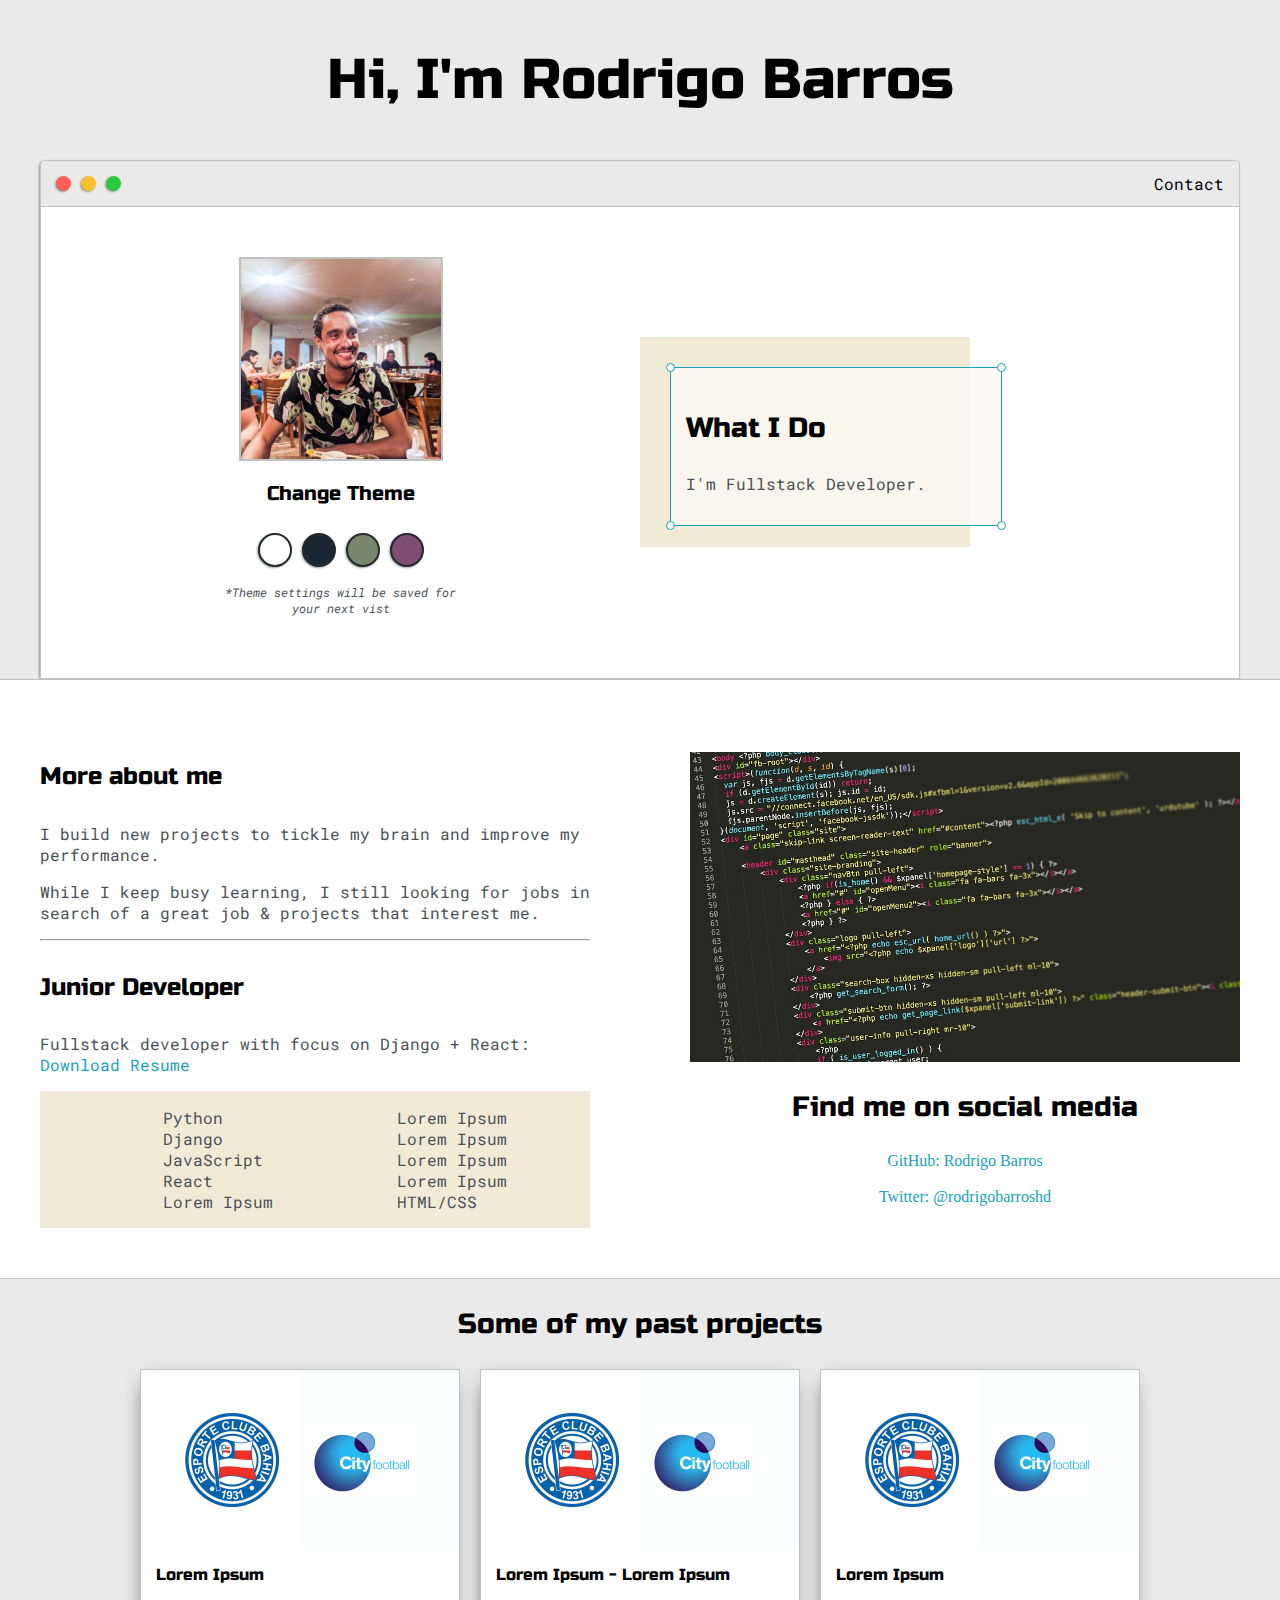
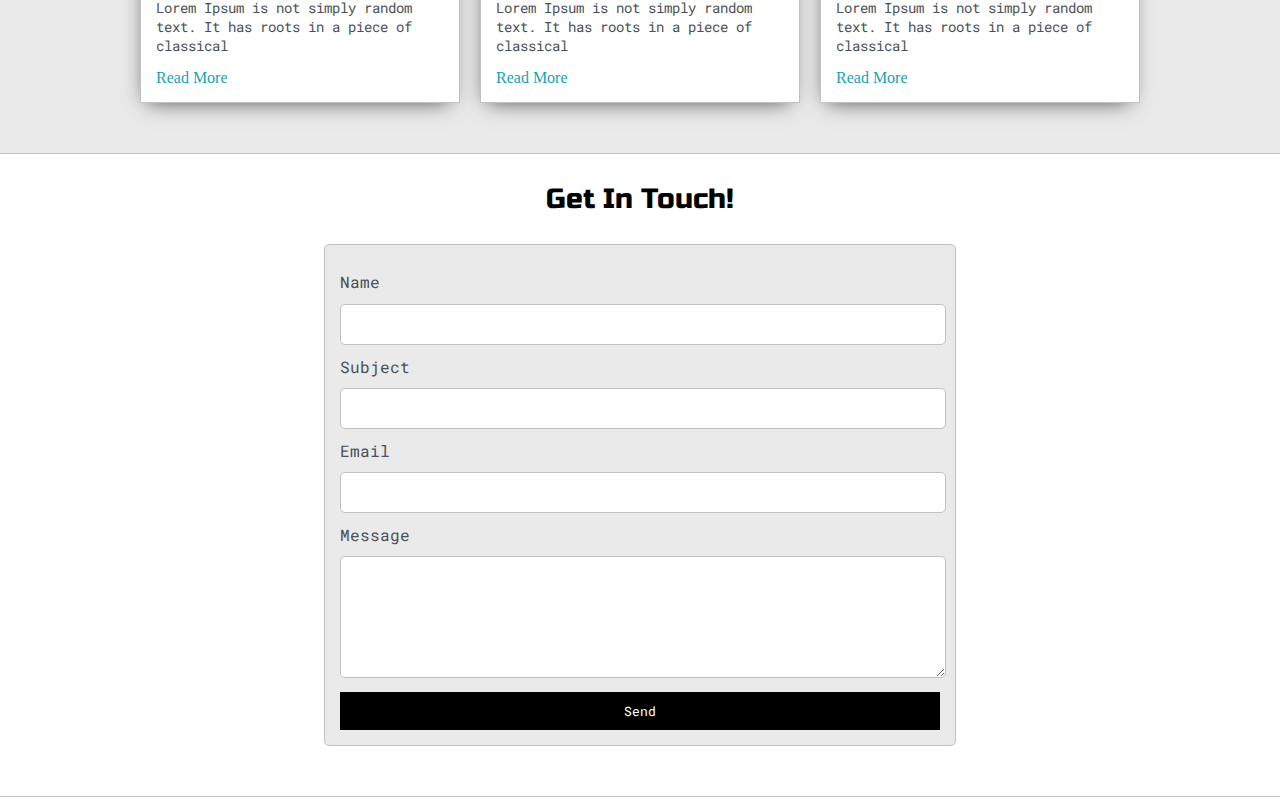
==== commit 388b47dc: "final" ====
--- a/index.html
+++ b/index.html
@@ -7,7 +7,8 @@
     <meta name="viewport" content="width=device-width, initial-scale=1.0, maximum-scale=1, minimum-scale=1.0">
     <title>Rodrigo Barros</title>  
     <link rel="stylesheet" type="text/css" href="default.css">
-
+    
+    <link id="theme-style" rel="stylesheet" type="text/css" href="">
     <link href="https://fonts.googleapis.com/css2?family=Roboto+Mono:wght@500&display=swap" rel="stylesheet">
     <link href="https://fonts.googleapis.com/css2?family=Russo+One&display=swap" rel="stylesheet">
 
@@ -79,128 +80,129 @@
     </section>
 
 
-
+    <section class="s2">
+        <div class="main-container">
+    
+            <div class="about-wrapper">
+                <div class="about-me">
+                    <h4>More about me</h4>
+    
+                    <p>I build new projects to tickle my brain and improve my performance.</p>
+    
+                    <p>While I keep busy learning, I still looking for jobs in search of a great job & projects that interest me.</p>
+    
+    
+                    <hr>
+    
+                    <h4>Junior Developer</h4>
+    
+                    <p>Fullstack developer with focus on Django + React: <a target="_blank" href="resume.pdf">Download Resume</a></p>
+    
+                    <div id="skills">
+                        <ul>
+                            <li>Python</li>
+                            <li>Django</li>
+                            <li>JavaScript</li>
+                            <li>React</li>
+                            <li>Lorem Ipsum</li>
+                        </ul>
+    
+                        <ul>
+                            <li>Lorem Ipsum</li>
+                            <li>Lorem Ipsum</li>
+                            <li>Lorem Ipsum</li>
+                            <li>Lorem Ipsum</li>
+                            <li>HTML/CSS</li>
+                        </ul>
+    
+                    </div>
+    
+                </div>
+    
+                
+                <div class="social-links">
+                    <img id="social_img" src="images/code.jpg">
+                    <h3>Find me on social media</h3>
+    
+                    <a target="_blank" href="https://github.com/rodrigobarroshd">GitHub: Rodrigo Barros</a>
+                    <br>
+                    <a target="_blank" href="https://twitter.com/rodrigobarroshd">Twitter: @rodrigobarroshd</a>
+                </div>
+            </div>
+    
+        </div>
+    </section>
+    
+    <section class="s1">
+        <div class="main-container">
+            <h3 style="text-align: center;">Some of my past projects</h3>
+    
+            <div class="post-wrapper">
+    
+                <div>
+                    <div class="post">
+                        <img class="thumbnail" src="images/ecbahia_cfg.jpg">
+                        <div class="post-preview">
+                            <h6 class="post-title">Lorem Ipsum</h6>
+                            <p class="post-intro"> Lorem Ipsum is not simply random text. It has roots in a piece of classical</p>
+                            <a href="post.html">Read More</a>
+                        </div>
+                    </div>
+                </div>
+    
+                <div>
+                    <div class="post">
+                        <img class="thumbnail" src="images/ecbahia_cfg.jpg">
+                        <div class="post-preview">
+                            <h6 class="post-title">Lorem Ipsum - Lorem Ipsum</h6>
+                            <p class="post-intro"> Lorem Ipsum is not simply random text. It has roots in a piece of classical</p>
+                            <a href="post.html">Read More</a>
+                        </div>
+                    </div>
+                </div>
+    
+                <div>
+                    <div class="post">
+                        <img class="thumbnail" src="images/ecbahia_cfg.jpg">
+                        <div class="post-preview">
+                            <h6 class="post-title">Lorem Ipsum</h6>
+                            <p class="post-intro"> Lorem Ipsum is not simply random text. It has roots in a piece of classical</p>
+                            <a href="post.html">Read More</a>
+                        </div>
+                    </div>
+                </div>
+    
+            </div>
+        </div>
+    </section>
+    
+    <section class="s2">
+        <div class="main-container">
+            <a href=""></a>
+            <h3 style="text-align: center;">Get In Touch!</h3>
+    
+            <form id="contact-form">
+                <a name="contact"></a>
+    
+                <label>Name</label>
+                <input class="input-field" type="text" name="name">
+    
+                <label>Subject</label>
+                <input class="input-field" type="text" name="subject">
+    
+                <label>Email</label>
+                <input class="input-field" type="text" name="email">
+    
+                <label>Message</label>
+                <textarea class="input-field" name="message"></textarea>
+    
+                <input id="submit-btn" type="submit" value="Send">
+            </form>
+        </div>
+    </section> 
+
+    <script src="script.js" type="text/javascript"></script>    
 </body>
 
 </html>
 
-<section class="s2">
-    <div class="main-container">
-
-        <div class="about-wrapper">
-            <div class="about-me">
-                <h4>More about me</h4>
-
-                <p>I build new projects to tickle my brain and improve my performance.</p>
-
-                <p>While I keep busy learning, I still looking for jobs in search of a great job & projects that interest me.</p>
-
-
-                <hr>
-
-                <h4>Junior Developer</h4>
-
-                <p>Fullstack developer with focus on Django + React: <a target="_blank" href="resume.pdf">Download Resume</a></p>
-
-                <div id="skills">
-                    <ul>
-                        <li>Python</li>
-                        <li>Django</li>
-                        <li>JavaScript</li>
-                        <li>React</li>
-                        <li>Lorem Ipsum</li>
-                    </ul>
-
-                    <ul>
-                        <li>Lorem Ipsum</li>
-                        <li>Lorem Ipsum</li>
-                        <li>Lorem Ipsum</li>
-                        <li>Lorem Ipsum</li>
-                        <li>HTML/CSS</li>
-                    </ul>
-
-                </div>
-
-            </div>
-
-            
-            <div class="social-links">
-                <img id="social_img" src="images/cfg.png">
-                <h3>Find me on social media</h3>
-
-                <a target="_blank" href="https://www.youtube.com/channel/UCF0ewZEnrRNVS0LL96Ox27Q">YouTube: Rodrigo Barros</a>
-                <br>
-                <a target="_blank" href="https://twitter.com/rodrigobarroshd">Twitter: @rodrigobarroshd</a>
-            </div>
-        </div>
-
-    </div>
-</section>
-
-<section class="s1">
-    <div class="main-container">
-        <h3 style="text-align: center;">Some of my past projects</h3>
-
-        <div class="post-wrapper">
-
-            <div>
-                <div class="post">
-                    <img class="thumbnail" src="images/ecbahia_cfg.jpg">
-                    <div class="post-preview">
-                        <h6 class="post-title">Lorem Ipsum</h6>
-                        <p class="post-intro"> Lorem Ipsum is not simply random text. It has roots in a piece of classical</p>
-                        <a href="post.html">Read More</a>
-                    </div>
-                </div>
-            </div>
-
-            <div>
-                <div class="post">
-                    <img class="thumbnail" src="images/ecbahia_cfg.jpg">
-                    <div class="post-preview">
-                        <h6 class="post-title">Lorem Ipsum - Lorem Ipsum</h6>
-                        <p class="post-intro"> Lorem Ipsum is not simply random text. It has roots in a piece of classical</p>
-                        <a href="post.html">Read More</a>
-                    </div>
-                </div>
-            </div>
-
-            <div>
-                <div class="post">
-                    <img class="thumbnail" src="images/ecbahia_cfg.jpg">
-                    <div class="post-preview">
-                        <h6 class="post-title">Lorem Ipsum</h6>
-                        <p class="post-intro"> Lorem Ipsum is not simply random text. It has roots in a piece of classical</p>
-                        <a href="post.html">Read More</a>
-                    </div>
-                </div>
-            </div>
-
-        </div>
-    </div>
-</section>
-
-<section class="s2">
-    <div class="main-container">
-        <a href=""></a>
-        <h3 style="text-align: center;">Get In Touch!</h3>
-
-        <form id="contact-form">
-            <a name="contact"></a>
-
-            <label>Name</label>
-            <input class="input-field" type="text" name="name">
-
-            <label>Subject</label>
-            <input class="input-field" type="text" name="subject">
-
-            <label>Email</label>
-            <input class="input-field" type="text" name="email">
-
-            <label>Message</label>
-            <textarea class="input-field" name="message"></textarea>
-
-            <input id="submit-btn" type="submit" value="Send">
-        </form>
-    </div>
-</section> 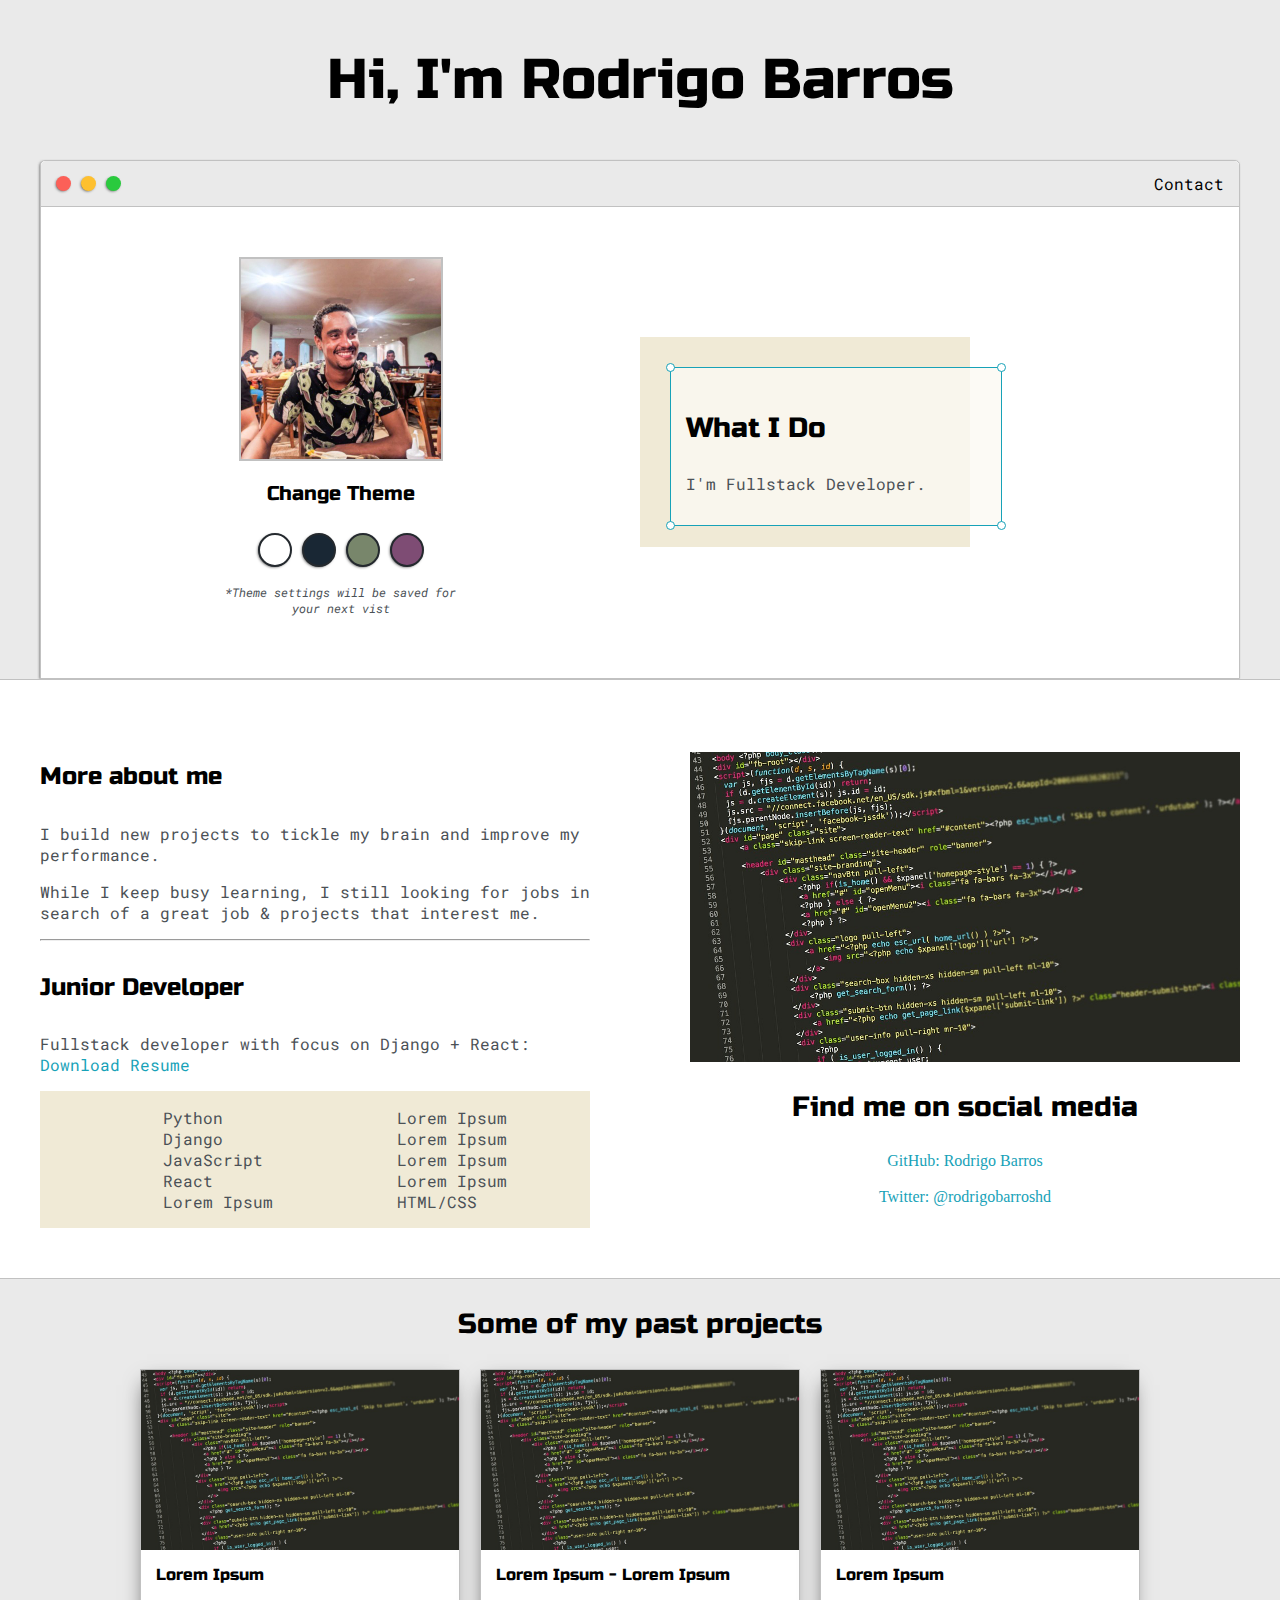
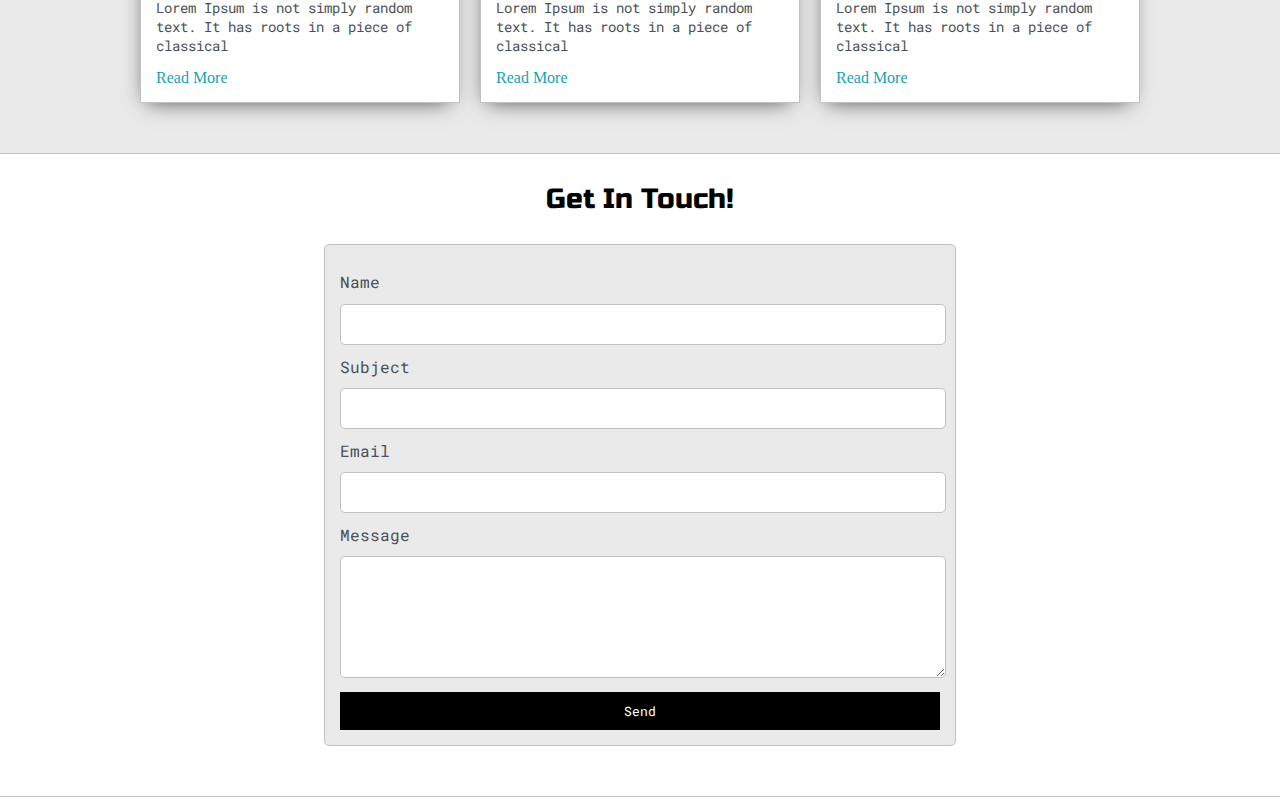
==== commit b470b902: "index" ====
--- a/index.html
+++ b/index.html
@@ -141,7 +141,7 @@
     
                 <div>
                     <div class="post">
-                        <img class="thumbnail" src="images/ecbahia_cfg.jpg">
+                        <img class="thumbnail" src="images/code.jpg">
                         <div class="post-preview">
                             <h6 class="post-title">Lorem Ipsum</h6>
                             <p class="post-intro"> Lorem Ipsum is not simply random text. It has roots in a piece of classical</p>
@@ -152,7 +152,7 @@
     
                 <div>
                     <div class="post">
-                        <img class="thumbnail" src="images/ecbahia_cfg.jpg">
+                        <img class="thumbnail" src="images/code.jpg">
                         <div class="post-preview">
                             <h6 class="post-title">Lorem Ipsum - Lorem Ipsum</h6>
                             <p class="post-intro"> Lorem Ipsum is not simply random text. It has roots in a piece of classical</p>
@@ -163,7 +163,7 @@
     
                 <div>
                     <div class="post">
-                        <img class="thumbnail" src="images/ecbahia_cfg.jpg">
+                        <img class="thumbnail" src="images/code.jpg">
                         <div class="post-preview">
                             <h6 class="post-title">Lorem Ipsum</h6>
                             <p class="post-intro"> Lorem Ipsum is not simply random text. It has roots in a piece of classical</p>
